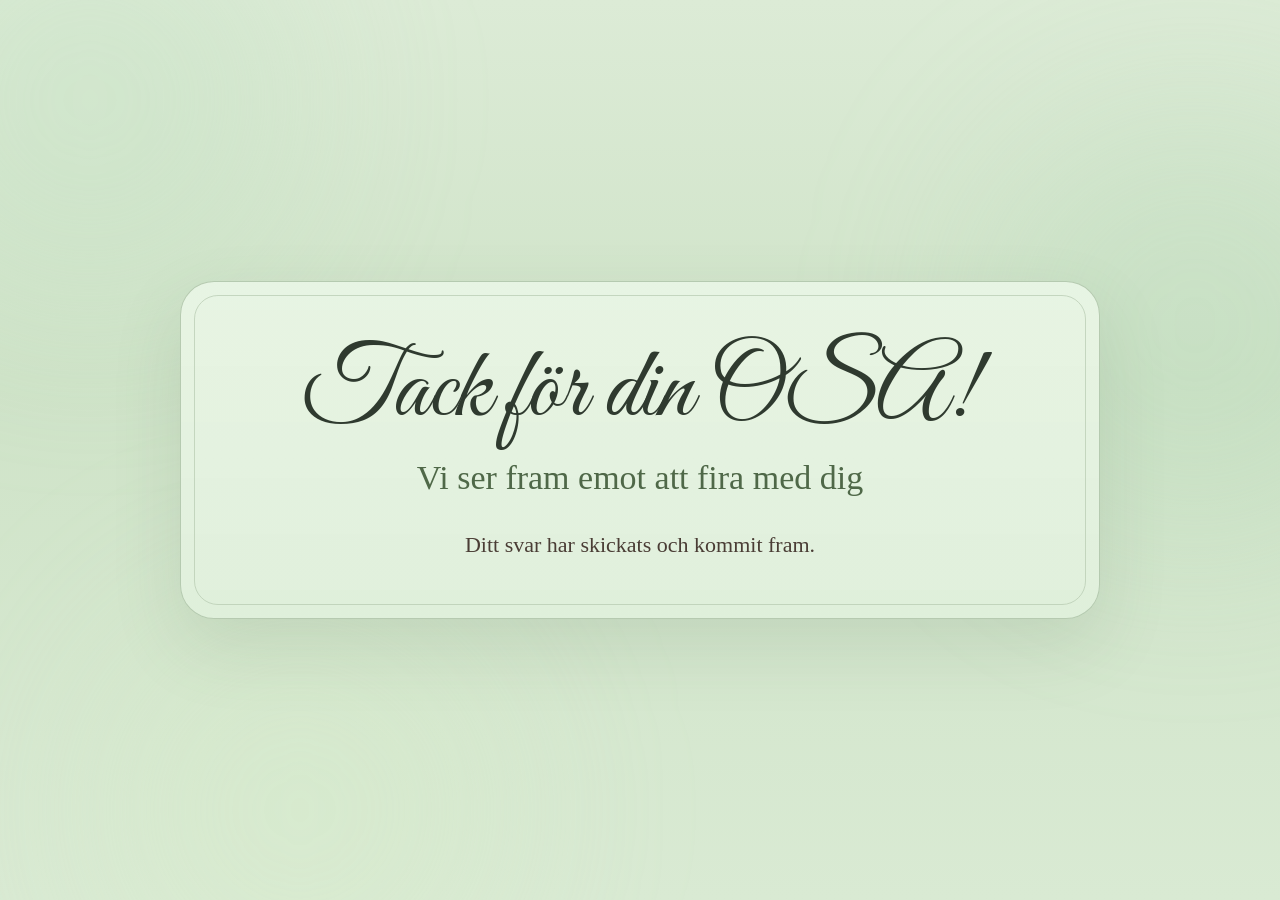
==== tack.html @ 83afa723 "uppdatering" ====
<!doctype html>
<html lang="sv">
  <head>
    <meta charset="UTF-8" />
    <meta name="viewport" content="width=device-width, initial-scale=1.0" />
    <title>Tack för din OSA</title>
    <link rel="preconnect" href="https://fonts.googleapis.com" />
    <link rel="preconnect" href="https://fonts.gstatic.com" crossorigin />
    <link
      href="https://fonts.googleapis.com/css2?family=Great+Vibes&display=swap"
      rel="stylesheet"
    />
    <link rel="stylesheet" href="style.css" />
  </head>
  <body>
    <div class="color-wash wash-1" aria-hidden="true"></div>
    <div class="color-wash wash-2" aria-hidden="true"></div>
    <div class="color-wash wash-3" aria-hidden="true"></div>

    <img
      class="flower-background"
      src="./flowers4.jpg"
      alt=""
      aria-hidden="true"
      loading="eager"
      decoding="async"
    />

    <main class="page">
      <section class="invite-card">
        <div class="content">
          <h1 class="hero-script">Tack för din OSA!</h1>
          <p class="hero-date">Vi ser fram emot att fira med dig</p>

          <section class="welcome-section">
            <p class="welcome-text">
              Ditt svar har skickats och kommit fram.
            </p>
          </section>
        </div>
      </section>
    </main>
  </body>
</html>
---- style.css ----
:root {
  --bg: #dcebd6;
  --paper: rgba(232, 244, 228, 0.9);
  --paper-strong: rgba(238, 248, 235, 0.95);
  --line: rgba(184, 205, 179, 0.95);
  --text: #4a3d35;
  --muted: #677062;
  --green: #6f8c62;
  --green-dark: #4f6848;
  --shadow: 0 28px 70px rgba(88, 110, 88, 0.14);
}

* {
  box-sizing: border-box;
}

html,
body {
  margin: 0;
  padding: 0;
}

html {
  background: #dcebd6;
}

body {
  min-height: 100vh;
  position: relative;
  overflow-x: hidden;
  color: var(--text);
  background: linear-gradient(180deg, #dcebd6 0%, #cfe3c8 42%, #d9ead3 100%);
  font-family: Georgia, "Times New Roman", serif;
}

.color-wash {
  position: fixed;
  z-index: 0;
  border-radius: 999px;
  filter: blur(90px);
  pointer-events: none;
}

.wash-1 {
  top: -110px;
  left: -120px;
  width: 420px;
  height: 420px;
  background: rgba(194, 225, 194, 0.32);
}

.wash-2 {
  top: 110px;
  right: -130px;
  width: 430px;
  height: 430px;
  background: rgba(178, 214, 184, 0.28);
}

.wash-3 {
  bottom: -120px;
  left: 90px;
  width: 420px;
  height: 420px;
  background: rgba(214, 235, 200, 0.28);
}

.flower-background {
  position: fixed;
  top: 50%;
  left: 50%;
  z-index: 1;
  width: 110vw;
  height: 110vh;
  transform: translate(-50%, -50%);
  object-fit: cover;
  object-position: center;
  pointer-events: none;
  user-select: none;
  opacity: 0.24;
  filter: saturate(1.18) contrast(1.04) brightness(1.02);
}

.page {
  position: relative;
  z-index: 3;
  width: min(920px, calc(100% - 32px));
  min-height: 100vh;
  margin: 0 auto;
  display: flex;
  align-items: center;
  justify-content: center;
  padding: 42px 0;
}

.invite-card {
  position: relative;
  overflow: hidden;
  width: 100%;
  padding: 56px 34px;
  text-align: center;
  border-radius: 34px;
  border: 1px solid rgba(180, 201, 174, 0.95);
  background:
    linear-gradient(180deg, rgba(231, 244, 227, 0.88), rgba(223, 239, 218, 0.9)),
    var(--paper);
  backdrop-filter: blur(8px);
  box-shadow: var(--shadow);
}

.invite-card::before {
  content: "";
  position: absolute;
  inset: 13px;
  border-radius: 24px;
  border: 1px solid rgba(178, 198, 173, 0.65);
  pointer-events: none;
  z-index: 4;
}

.content {
  position: relative;
  z-index: 3;
}

h1 {
  margin: 0;
}

.hero-script {
  margin: 0;
  font-family: "Great Vibes", cursive;
  font-size: clamp(56px, 8vw, 100px);
  line-height: 1.1;
  font-weight: 400;
  color: #2f3a2f;
  letter-spacing: 0;
}

.hero-date {
  margin: 8px 0 0;
  font-size: clamp(22px, 3vw, 34px);
  line-height: 1.3;
  color: var(--green-dark);
}

.welcome-section {
  max-width: 620px;
  margin: 26px auto 0;
}

.welcome-text {
  margin: 0;
  font-size: 22px;
  line-height: 1.6;
  color: var(--text);
}

.info-grid {
  margin-top: 34px;
  display: grid;
  grid-template-columns: repeat(2, minmax(0, 1fr));
  gap: 16px;
  text-align: left;
}

.info-box {
  padding: 18px;
  border-radius: 24px;
  border: 1px solid var(--line);
  background: var(--paper-strong);
  box-shadow: 0 10px 24px rgba(121, 96, 67, 0.04);
}

.info-box span {
  display: block;
  font-family: Arial, sans-serif;
  font-size: 12px;
  letter-spacing: 0.2em;
  text-transform: uppercase;
  color: var(--green-dark);
}

.info-box p {
  margin: 10px 0 0;
  font-size: 22px;
  line-height: 1.45;
}

.rsvp-section {
  margin-top: 42px;
  padding: 28px 22px;
  border-radius: 28px;
  border: 1px solid var(--line);
  background: var(--paper-strong);
  box-shadow: 0 10px 24px rgba(121, 96, 67, 0.04);
  text-align: left;
}

.rsvp-text {
  margin: 0 0 24px;
  font-size: 22px;
  line-height: 1.45;
  color: var(--text);
  text-align: center;
}

.rsvp-form {
  display: block;
}

.form-grid {
  display: grid;
  grid-template-columns: repeat(2, minmax(0, 1fr));
  gap: 16px;
}

.form-field {
  display: flex;
  flex-direction: column;
}

.form-field-wide {
  grid-column: 1 / -1;
}

.form-field label {
  margin-bottom: 8px;
  font-family: Arial, sans-serif;
  font-size: 12px;
  letter-spacing: 0.18em;
  text-transform: uppercase;
  color: var(--green-dark);
}

.form-field input,
.form-field select,
.form-field textarea {
  width: 100%;
  padding: 14px 16px;
  border: 1px solid var(--line);
  border-radius: 18px;
  background: rgba(248, 252, 246, 0.95);
  color: var(--text);
  font-family: Arial, sans-serif;
  font-size: 16px;
  line-height: 1.4;
  outline: none;
  transition: border-color 0.2s ease, box-shadow 0.2s ease;
}

.form-field input:focus,
.form-field select:focus,
.form-field textarea:focus {
  border-color: rgba(111, 140, 98, 0.75);
  box-shadow: 0 0 0 4px rgba(111, 140, 98, 0.12);
}

.form-field textarea {
  resize: vertical;
  min-height: 120px;
}

.rsvp-button {
  margin-top: 22px;
  padding: 14px 24px;
  border: 0;
  border-radius: 999px;
  background: linear-gradient(180deg, #7f9b72 0%, #6f8c62 100%);
  color: #fff;
  font-family: Arial, sans-serif;
  font-size: 16px;
  font-weight: 600;
  cursor: pointer;
  box-shadow: 0 10px 24px rgba(111, 140, 98, 0.22);
  transition: transform 0.15s ease, box-shadow 0.15s ease;
}

.rsvp-button:hover {
  transform: translateY(-1px);
  box-shadow: 0 14px 28px rgba(111, 140, 98, 0.28);
}

.hidden-honey {
  position: absolute !important;
  left: -9999px !important;
  opacity: 0 !important;
  pointer-events: none !important;
}

@media (max-width: 900px) {
  .flower-background {
    opacity: 0.18;
  }
}

@media (max-width: 640px) {
  .page {
    width: min(100% - 20px, 920px);
    padding: 18px 0;
  }

  .invite-card {
    padding: 30px 18px;
    border-radius: 28px;
  }

  .invite-card::before {
    inset: 10px;
    border-radius: 20px;
  }

  .hero-script {
    font-size: clamp(44px, 14vw, 74px);
    line-height: 1.08;
  }

  .hero-date {
    font-size: 24px;
    margin-top: 4px;
  }

  .welcome-text {
    font-size: 20px;
    line-height: 1.55;
  }

  .info-grid {
    grid-template-columns: 1fr;
  }

  .info-box p {
    font-size: 20px;
  }

  .rsvp-section {
    margin-top: 30px;
    padding: 22px 16px;
    border-radius: 22px;
  }

  .form-grid {
    grid-template-columns: 1fr;
  }

  .form-field-wide {
    grid-column: auto;
  }

  .rsvp-button {
    width: 100%;
  }
}
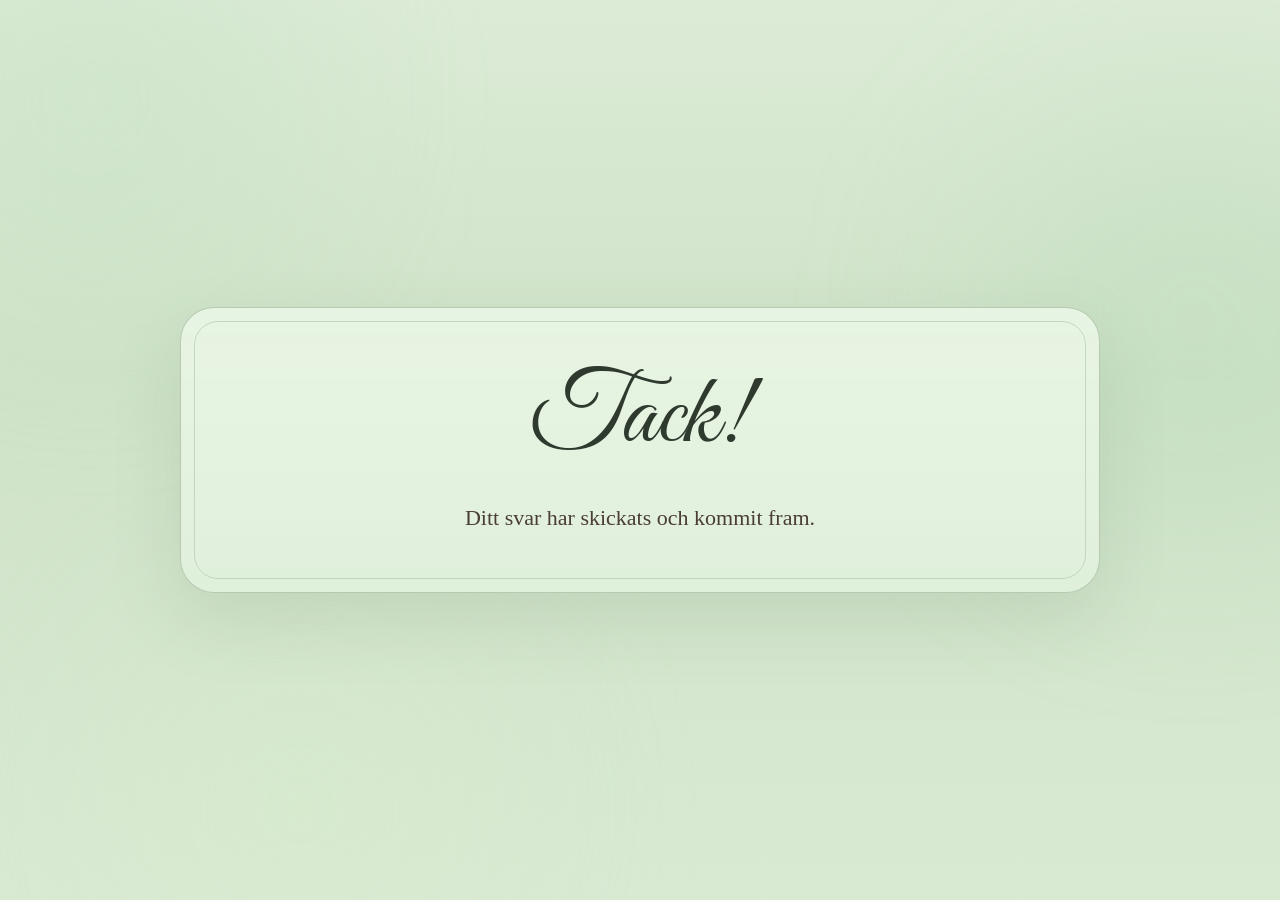
==== commit 1ee721e7: "uppdatering" ====
--- a/tack.html
+++ b/tack.html
@@ -29,8 +29,7 @@
     <main class="page">
       <section class="invite-card">
         <div class="content">
-          <h1 class="hero-script">Tack för din OSA!</h1>
-          <p class="hero-date">Vi ser fram emot att fira med dig</p>
+          <h1 class="hero-script">Tack!</h1>
 
           <section class="welcome-section">
             <p class="welcome-text">
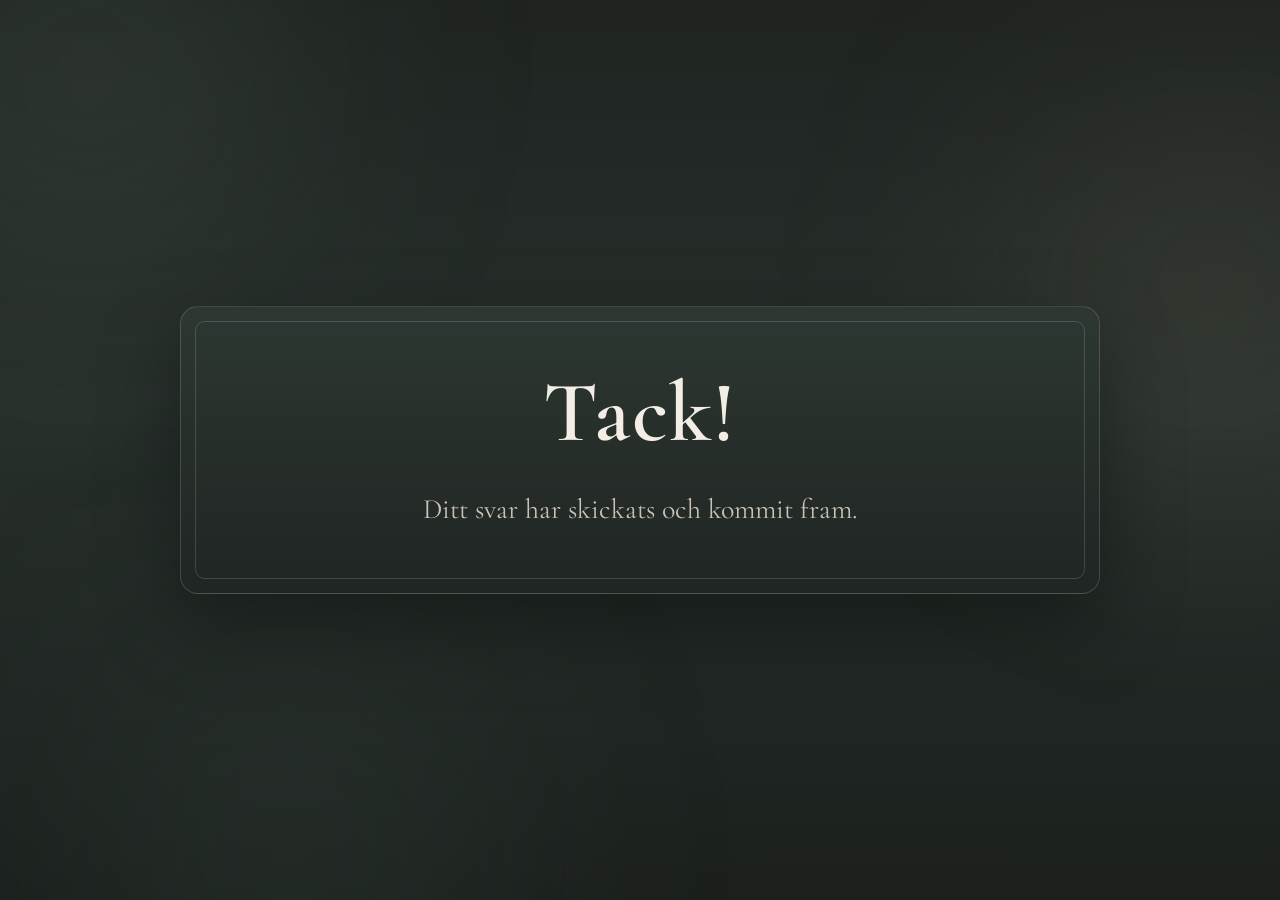
==== commit c349dcf6: "uppdatering" ====
--- a/tack.html
+++ b/tack.html
@@ -7,7 +7,7 @@
     <link rel="preconnect" href="https://fonts.googleapis.com" />
     <link rel="preconnect" href="https://fonts.gstatic.com" crossorigin />
     <link
-      href="https://fonts.googleapis.com/css2?family=Great+Vibes&display=swap"
+      href="https://fonts.googleapis.com/css2?family=Cormorant+Garamond:wght@500;600;700&family=Inter:wght@400;500;600;700&display=swap"
       rel="stylesheet"
     />
     <link rel="stylesheet" href="style.css" />
--- a/style.css
+++ b/style.css
@@ -1,13 +1,17 @@
 :root {
-  --bg: #dcebd6;
-  --paper: rgba(232, 244, 228, 0.9);
-  --paper-strong: rgba(238, 248, 235, 0.95);
-  --line: rgba(184, 205, 179, 0.95);
-  --text: #4a3d35;
-  --muted: #677062;
-  --green: #6f8c62;
-  --green-dark: #4f6848;
-  --shadow: 0 28px 70px rgba(88, 110, 88, 0.14);
+  --bg: #1f2421;
+  --bg-soft: #2b332f;
+  --paper: rgba(43, 52, 47, 0.92);
+  --paper-strong: rgba(36, 44, 40, 0.96);
+  --line: rgba(214, 220, 208, 0.18);
+  --line-strong: rgba(230, 234, 226, 0.28);
+  --text: #f2eee6;
+  --muted: #c8c1b4;
+  --label: #d8d2c5;
+  --accent: #d9ccb3;
+  --accent-dark: #bca987;
+  --input-bg: rgba(255, 255, 255, 0.03);
+  --shadow: 0 30px 80px rgba(0, 0, 0, 0.34);
 }
 
 * {
@@ -21,7 +25,7 @@
 }
 
 html {
-  background: #dcebd6;
+  background: var(--bg);
 }
 
 body {
@@ -29,40 +33,40 @@
   position: relative;
   overflow-x: hidden;
   color: var(--text);
-  background: linear-gradient(180deg, #dcebd6 0%, #cfe3c8 42%, #d9ead3 100%);
-  font-family: Georgia, "Times New Roman", serif;
+  background: linear-gradient(180deg, #1f2421 0%, #28302c 45%, #1b201d 100%);
+  font-family: "Inter", Arial, sans-serif;
 }
 
 .color-wash {
   position: fixed;
   z-index: 0;
   border-radius: 999px;
-  filter: blur(90px);
+  filter: blur(120px);
   pointer-events: none;
 }
 
 .wash-1 {
-  top: -110px;
+  top: -140px;
   left: -120px;
   width: 420px;
   height: 420px;
-  background: rgba(194, 225, 194, 0.32);
+  background: rgba(103, 120, 102, 0.18);
 }
 
 .wash-2 {
-  top: 110px;
-  right: -130px;
-  width: 430px;
-  height: 430px;
-  background: rgba(178, 214, 184, 0.28);
-}
-
-.wash-3 {
-  bottom: -120px;
-  left: 90px;
+  top: 80px;
+  right: -140px;
   width: 420px;
   height: 420px;
-  background: rgba(214, 235, 200, 0.28);
+  background: rgba(145, 130, 104, 0.12);
+}
+
+.wash-3 {
+  bottom: -160px;
+  left: 80px;
+  width: 420px;
+  height: 420px;
+  background: rgba(85, 101, 88, 0.16);
 }
 
 .flower-background {
@@ -77,8 +81,8 @@
   object-position: center;
   pointer-events: none;
   user-select: none;
-  opacity: 0.24;
-  filter: saturate(1.18) contrast(1.04) brightness(1.02);
+  opacity: 50;
+  filter: saturate(0.45) contrast(1.05) brightness(0.45);
 }
 
 .page {
@@ -97,23 +101,23 @@
   position: relative;
   overflow: hidden;
   width: 100%;
-  padding: 56px 34px;
+  padding: 64px 40px;
   text-align: center;
-  border-radius: 34px;
-  border: 1px solid rgba(180, 201, 174, 0.95);
+  border-radius: 18px;
+  border: 1px solid var(--line);
   background:
-    linear-gradient(180deg, rgba(231, 244, 227, 0.88), rgba(223, 239, 218, 0.9)),
+    linear-gradient(180deg, rgba(46, 56, 51, 0.94), rgba(31, 37, 34, 0.96)),
     var(--paper);
-  backdrop-filter: blur(8px);
+  backdrop-filter: blur(4px);
   box-shadow: var(--shadow);
 }
 
 .invite-card::before {
   content: "";
   position: absolute;
-  inset: 13px;
-  border-radius: 24px;
-  border: 1px solid rgba(178, 198, 173, 0.65);
+  inset: 14px;
+  border-radius: 10px;
+  border: 1px solid var(--line);
   pointer-events: none;
   z-index: 4;
 }
@@ -129,79 +133,90 @@
 
 .hero-script {
   margin: 0;
-  font-family: "Great Vibes", cursive;
-  font-size: clamp(56px, 8vw, 100px);
-  line-height: 1.1;
-  font-weight: 400;
-  color: #2f3a2f;
-  letter-spacing: 0;
+  font-family: "Cormorant Garamond", Georgia, serif;
+  font-size: clamp(56px, 8vw, 86px);
+  line-height: 0.98;
+  font-weight: 600;
+  color: var(--text);
+  letter-spacing: 0.02em;
 }
 
 .hero-date {
-  margin: 8px 0 0;
-  font-size: clamp(22px, 3vw, 34px);
+  margin: 18px 0 0;
+  font-family: "Inter", Arial, sans-serif;
+  font-size: clamp(15px, 2vw, 20px);
   line-height: 1.3;
-  color: var(--green-dark);
+  letter-spacing: 0.28em;
+  text-transform: uppercase;
+  color: var(--accent);
 }
 
 .welcome-section {
   max-width: 620px;
-  margin: 26px auto 0;
+  margin: 34px auto 0;
 }
 
 .welcome-text {
   margin: 0;
-  font-size: 22px;
-  line-height: 1.6;
-  color: var(--text);
+  font-family: "Cormorant Garamond", Georgia, serif;
+  font-size: 28px;
+  line-height: 1.45;
+  color: var(--muted);
 }
 
 .info-grid {
-  margin-top: 34px;
+  margin-top: 42px;
   display: grid;
   grid-template-columns: repeat(2, minmax(0, 1fr));
-  gap: 16px;
+  gap: 14px;
   text-align: left;
 }
 
 .info-box {
-  padding: 18px;
-  border-radius: 24px;
-  border: 1px solid var(--line);
-  background: var(--paper-strong);
-  box-shadow: 0 10px 24px rgba(121, 96, 67, 0.04);
+  padding: 22px 20px;
+  border-radius: 10px;
+  border: 1px solid var(--line);
+  background: rgba(255, 255, 255, 0.02);
+  box-shadow: none;
 }
 
 .info-box span {
   display: block;
-  font-family: Arial, sans-serif;
-  font-size: 12px;
-  letter-spacing: 0.2em;
-  text-transform: uppercase;
-  color: var(--green-dark);
+  font-family: "Inter", Arial, sans-serif;
+  font-size: 11px;
+  font-weight: 600;
+  letter-spacing: 0.26em;
+  text-transform: uppercase;
+  color: var(--label);
 }
 
 .info-box p {
   margin: 10px 0 0;
-  font-size: 22px;
-  line-height: 1.45;
+  font-family: "Cormorant Garamond", Georgia, serif;
+  font-size: 34px;
+  line-height: 1.15;
+  color: var(--text);
 }
 
 .rsvp-section {
   margin-top: 42px;
-  padding: 28px 22px;
-  border-radius: 28px;
-  border: 1px solid var(--line);
-  background: var(--paper-strong);
-  box-shadow: 0 10px 24px rgba(121, 96, 67, 0.04);
+  padding: 32px 24px 24px;
+  border-radius: 12px;
+  border: 1px solid var(--line);
+  background: rgba(255, 255, 255, 0.02);
+  box-shadow: none;
   text-align: left;
 }
 
 .rsvp-text {
   margin: 0 0 24px;
-  font-size: 22px;
-  line-height: 1.45;
-  color: var(--text);
+  font-family: "Inter", Arial, sans-serif;
+  font-size: 14px;
+  font-weight: 600;
+  line-height: 1.4;
+  letter-spacing: 0.22em;
+  text-transform: uppercase;
+  color: var(--accent);
   text-align: center;
 }
 
@@ -226,11 +241,12 @@
 
 .form-field label {
   margin-bottom: 8px;
-  font-family: Arial, sans-serif;
-  font-size: 12px;
-  letter-spacing: 0.18em;
-  text-transform: uppercase;
-  color: var(--green-dark);
+  font-family: "Inter", Arial, sans-serif;
+  font-size: 11px;
+  font-weight: 600;
+  letter-spacing: 0.22em;
+  text-transform: uppercase;
+  color: var(--label);
 }
 
 .form-field input,
@@ -239,21 +255,27 @@
   width: 100%;
   padding: 14px 16px;
   border: 1px solid var(--line);
-  border-radius: 18px;
-  background: rgba(248, 252, 246, 0.95);
+  border-radius: 8px;
+  background: var(--input-bg);
   color: var(--text);
-  font-family: Arial, sans-serif;
-  font-size: 16px;
+  font-family: "Inter", Arial, sans-serif;
+  font-size: 15px;
   line-height: 1.4;
   outline: none;
-  transition: border-color 0.2s ease, box-shadow 0.2s ease;
+  transition: border-color 0.2s ease, box-shadow 0.2s ease, background 0.2s ease;
+}
+
+.form-field input::placeholder,
+.form-field textarea::placeholder {
+  color: rgba(242, 238, 230, 0.42);
 }
 
 .form-field input:focus,
 .form-field select:focus,
 .form-field textarea:focus {
-  border-color: rgba(111, 140, 98, 0.75);
-  box-shadow: 0 0 0 4px rgba(111, 140, 98, 0.12);
+  border-color: var(--line-strong);
+  box-shadow: 0 0 0 4px rgba(217, 204, 179, 0.08);
+  background: rgba(255, 255, 255, 0.05);
 }
 
 .form-field textarea {
@@ -263,22 +285,25 @@
 
 .rsvp-button {
   margin-top: 22px;
-  padding: 14px 24px;
-  border: 0;
+  padding: 15px 24px;
+  border: 1px solid rgba(217, 204, 179, 0.22);
   border-radius: 999px;
-  background: linear-gradient(180deg, #7f9b72 0%, #6f8c62 100%);
-  color: #fff;
-  font-family: Arial, sans-serif;
-  font-size: 16px;
-  font-weight: 600;
+  background: linear-gradient(180deg, #d9ccb3 0%, #bca987 100%);
+  color: #1f2421;
+  font-family: "Inter", Arial, sans-serif;
+  font-size: 15px;
+  font-weight: 700;
+  letter-spacing: 0.08em;
+  text-transform: uppercase;
   cursor: pointer;
-  box-shadow: 0 10px 24px rgba(111, 140, 98, 0.22);
-  transition: transform 0.15s ease, box-shadow 0.15s ease;
+  box-shadow: 0 12px 28px rgba(0, 0, 0, 0.2);
+  transition: transform 0.15s ease, box-shadow 0.15s ease, filter 0.15s ease;
 }
 
 .rsvp-button:hover {
   transform: translateY(-1px);
-  box-shadow: 0 14px 28px rgba(111, 140, 98, 0.28);
+  box-shadow: 0 16px 34px rgba(0, 0, 0, 0.26);
+  filter: brightness(1.03);
 }
 
 .hidden-honey {
@@ -290,7 +315,7 @@
 
 @media (max-width: 900px) {
   .flower-background {
-    opacity: 0.18;
+    opacity: 0.07;
   }
 }
 
@@ -301,28 +326,29 @@
   }
 
   .invite-card {
-    padding: 30px 18px;
-    border-radius: 28px;
+    padding: 34px 18px;
+    border-radius: 14px;
   }
 
   .invite-card::before {
     inset: 10px;
-    border-radius: 20px;
+    border-radius: 8px;
   }
 
   .hero-script {
-    font-size: clamp(44px, 14vw, 74px);
-    line-height: 1.08;
+    font-size: clamp(42px, 13vw, 68px);
+    line-height: 1;
   }
 
   .hero-date {
+    font-size: 13px;
+    margin-top: 12px;
+    letter-spacing: 0.22em;
+  }
+
+  .welcome-text {
     font-size: 24px;
-    margin-top: 4px;
-  }
-
-  .welcome-text {
-    font-size: 20px;
-    line-height: 1.55;
+    line-height: 1.45;
   }
 
   .info-grid {
@@ -330,13 +356,13 @@
   }
 
   .info-box p {
-    font-size: 20px;
+    font-size: 28px;
   }
 
   .rsvp-section {
     margin-top: 30px;
     padding: 22px 16px;
-    border-radius: 22px;
+    border-radius: 10px;
   }
 
   .form-grid {
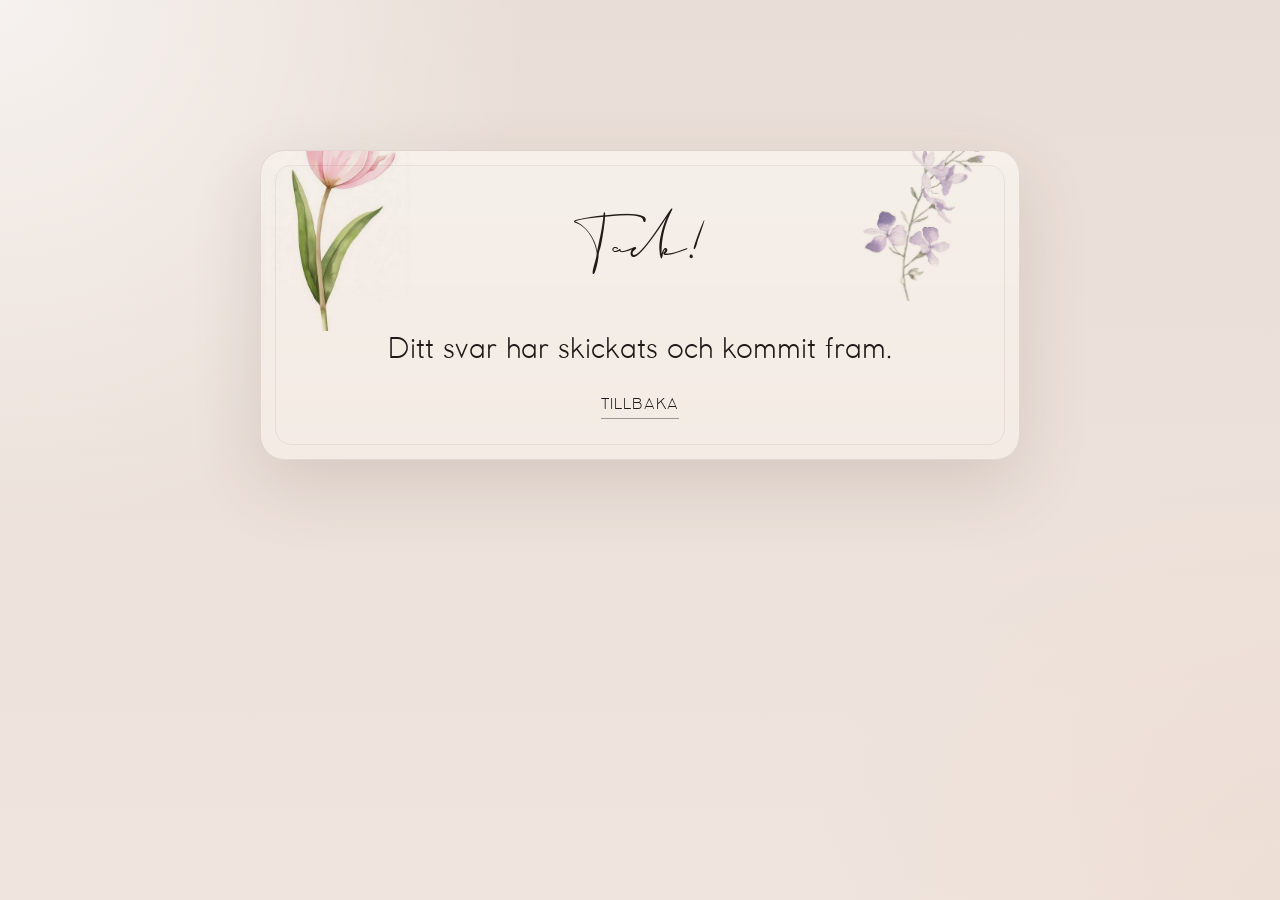
==== commit a6743cf9: "uppdatering" ====
--- a/tack.html
+++ b/tack.html
@@ -4,40 +4,39 @@
     <meta charset="UTF-8" />
     <meta name="viewport" content="width=device-width, initial-scale=1.0" />
     <title>Tack för din OSA</title>
-    <link rel="preconnect" href="https://fonts.googleapis.com" />
-    <link rel="preconnect" href="https://fonts.gstatic.com" crossorigin />
-    <link
-      href="https://fonts.googleapis.com/css2?family=Cormorant+Garamond:wght@500;600;700&family=Inter:wght@400;500;600;700&display=swap"
-      rel="stylesheet"
-    />
     <link rel="stylesheet" href="style.css" />
   </head>
   <body>
-    <div class="color-wash wash-1" aria-hidden="true"></div>
-    <div class="color-wash wash-2" aria-hidden="true"></div>
-    <div class="color-wash wash-3" aria-hidden="true"></div>
+    <div class="page-shell">
+      <main class="page thankyou-card">
+        <section class="invite-card">
+          <img
+            class="corner-flower corner-flower-left"
+            src="./flowers1.jpg"
+            alt=""
+            aria-hidden="true"
+            loading="eager"
+            decoding="async"
+          />
 
-    <img
-      class="flower-background"
-      src="./flowers4.jpg"
-      alt=""
-      aria-hidden="true"
-      loading="eager"
-      decoding="async"
-    />
+          <img
+            class="corner-flower corner-flower-right"
+            src="./flowers2.jpg"
+            alt=""
+            aria-hidden="true"
+            loading="eager"
+            decoding="async"
+          />
 
-    <main class="page">
-      <section class="invite-card">
-        <div class="content">
-          <h1 class="hero-script">Tack!</h1>
-
-          <section class="welcome-section">
-            <p class="welcome-text">
+          <div class="thankyou-inner">
+            <h1 class="thankyou-title">Tack!</h1>
+            <p class="thankyou-text">
               Ditt svar har skickats och kommit fram.
             </p>
-          </section>
-        </div>
-      </section>
-    </main>
+            <a class="back-link" href="./index.html">Tillbaka</a>
+          </div>
+        </section>
+      </main>
+    </div>
   </body>
 </html>
--- a/style.css
+++ b/style.css
@@ -1,17 +1,32 @@
+@font-face {
+  font-family: "Hello Paris Script";
+  src: url("./fonts/hello-paris-script.woff2") format("woff2");
+  font-weight: normal;
+  font-style: normal;
+  font-display: swap;
+}
+
+@font-face {
+  font-family: "Cocomat Pro";
+  src: url("./fonts/cocomat-light.ttf") format("truetype");
+  font-weight: normal;
+  font-style: normal;
+  font-display: swap;
+}
+
 :root {
-  --bg: #1f2421;
-  --bg-soft: #2b332f;
-  --paper: rgba(43, 52, 47, 0.92);
-  --paper-strong: rgba(36, 44, 40, 0.96);
-  --line: rgba(214, 220, 208, 0.18);
-  --line-strong: rgba(230, 234, 226, 0.28);
-  --text: #f2eee6;
-  --muted: #c8c1b4;
-  --label: #d8d2c5;
-  --accent: #d9ccb3;
-  --accent-dark: #bca987;
-  --input-bg: rgba(255, 255, 255, 0.03);
-  --shadow: 0 30px 80px rgba(0, 0, 0, 0.34);
+  --page-bg: #e9ded7;
+  --page-bg-2: #efe5de;
+  --card-bg: #f3ebe4;
+  --card-bg-soft: #f7f1ec;
+  --line: rgba(84, 61, 45, 0.12);
+  --line-strong: rgba(84, 61, 45, 0.18);
+  --text: #1f1a17;
+  --muted: #2e2622;
+  --label: #574a42;
+  --accent: #8c6b61;
+  --shadow: 0 26px 70px rgba(77, 53, 41, 0.14);
+  --input-bg: rgba(255, 255, 255, 0.68);
 }
 
 * {
@@ -25,90 +40,77 @@
 }
 
 html {
-  background: var(--bg);
+  background: linear-gradient(180deg, var(--page-bg) 0%, var(--page-bg-2) 100%);
 }
 
 body {
   min-height: 100vh;
-  position: relative;
-  overflow-x: hidden;
   color: var(--text);
-  background: linear-gradient(180deg, #1f2421 0%, #28302c 45%, #1b201d 100%);
-  font-family: "Inter", Arial, sans-serif;
-}
-
-.color-wash {
+  font-family: "Cocomat Pro", "Trebuchet MS", "Helvetica Neue", Arial, sans-serif;
+  background:
+    radial-gradient(circle at top left, rgba(255, 255, 255, 0.6), transparent 34%),
+    radial-gradient(circle at bottom right, rgba(233, 200, 185, 0.22), transparent 30%),
+    linear-gradient(180deg, var(--page-bg) 0%, var(--page-bg-2) 100%);
+}
+
+img {
+  max-width: 100%;
+  display: block;
+}
+
+a {
+  color: inherit;
+}
+
+.page-shell {
+  position: relative;
+  min-height: 100vh;
+  overflow: hidden;
+}
+
+.outer-flower {
   position: fixed;
+  width: 260px;
+  height: 260px;
+  border-radius: 999px;
+  filter: blur(40px);
+  opacity: 0.14;
+  pointer-events: none;
   z-index: 0;
-  border-radius: 999px;
-  filter: blur(120px);
-  pointer-events: none;
-}
-
-.wash-1 {
-  top: -140px;
-  left: -120px;
-  width: 420px;
-  height: 420px;
-  background: rgba(103, 120, 102, 0.18);
-}
-
-.wash-2 {
-  top: 80px;
-  right: -140px;
-  width: 420px;
-  height: 420px;
-  background: rgba(145, 130, 104, 0.12);
-}
-
-.wash-3 {
-  bottom: -160px;
-  left: 80px;
-  width: 420px;
-  height: 420px;
-  background: rgba(85, 101, 88, 0.16);
-}
-
-.flower-background {
-  position: fixed;
-  top: 50%;
-  left: 50%;
-  z-index: 1;
-  width: 110vw;
-  height: 110vh;
-  transform: translate(-50%, -50%);
-  object-fit: cover;
-  object-position: center;
-  pointer-events: none;
-  user-select: none;
-  opacity: 50;
-  filter: saturate(0.45) contrast(1.05) brightness(0.45);
+}
+
+.outer-flower-1 {
+  top: -60px;
+  left: -40px;
+  background: #d5c0b4;
+}
+
+.outer-flower-2 {
+  right: -40px;
+  bottom: 40px;
+  background: #dfcdbd;
 }
 
 .page {
   position: relative;
-  z-index: 3;
-  width: min(920px, calc(100% - 32px));
-  min-height: 100vh;
+  z-index: 2;
+  width: min(1100px, calc(100% - 32px));
   margin: 0 auto;
-  display: flex;
-  align-items: center;
-  justify-content: center;
-  padding: 42px 0;
+  padding: 36px 0 56px;
 }
 
 .invite-card {
   position: relative;
   overflow: hidden;
   width: 100%;
-  padding: 64px 40px;
-  text-align: center;
-  border-radius: 18px;
+  max-width: 760px;
+  margin: 0 auto;
+  padding: 48px 54px 40px;
+  border-radius: 24px;
   border: 1px solid var(--line);
   background:
-    linear-gradient(180deg, rgba(46, 56, 51, 0.94), rgba(31, 37, 34, 0.96)),
-    var(--paper);
-  backdrop-filter: blur(4px);
+    linear-gradient(180deg, rgba(255, 255, 255, 0.22), rgba(255, 255, 255, 0)),
+    var(--card-bg);
   box-shadow: var(--shadow);
 }
 
@@ -116,112 +118,182 @@
   content: "";
   position: absolute;
   inset: 14px;
-  border-radius: 10px;
-  border: 1px solid var(--line);
+  border: 1px solid rgba(84, 61, 45, 0.08);
+  border-radius: 16px;
   pointer-events: none;
-  z-index: 4;
 }
 
 .content {
   position: relative;
-  z-index: 3;
-}
-
-h1 {
+  z-index: 2;
+}
+
+.corner-flower {
+  position: absolute;
+  z-index: 1;
+  object-fit: cover;
+  mix-blend-mode: multiply;
+  opacity: 0.95;
+  pointer-events: none;
+}
+
+.corner-flower-left {
+  top: 0;
+  left: 0;
+  width: 150px;
+  height: 180px;
+  object-position: center;
+}
+
+.corner-flower-right {
+  top: 0;
+  right: 0;
+  width: 180px;
+  height: 150px;
+  object-position: center;
+}
+
+.hero-date {
   margin: 0;
+  text-align: center;
+  font-size: 14px;
+  letter-spacing: 0.45em;
+  text-transform: uppercase;
+  color: var(--text);
+  font-family: "Century Gothic", "Trebuchet MS", Arial, sans-serif;
 }
 
 .hero-script {
-  margin: 0;
-  font-family: "Cormorant Garamond", Georgia, serif;
-  font-size: clamp(56px, 8vw, 86px);
-  line-height: 0.98;
-  font-weight: 600;
-  color: var(--text);
-  letter-spacing: 0.02em;
-}
-
-.hero-date {
   margin: 18px 0 0;
-  font-family: "Inter", Arial, sans-serif;
-  font-size: clamp(15px, 2vw, 20px);
-  line-height: 1.3;
-  letter-spacing: 0.28em;
-  text-transform: uppercase;
-  color: var(--accent);
+  text-align: center;
+  font-family: "Hello Paris Script", cursive;
+  font-weight: normal;
+  color: #111;
+  line-height: 0.95;
+}
+
+.hero-script span {
+  display: block;
+}
+
+.hero-script span:first-child {
+  font-size: clamp(64px, 9vw, 120px);
+}
+
+.hero-script span:last-child {
+  margin-top: 4px;
+  font-size: clamp(90px, 12vw, 142px);
 }
 
 .welcome-section {
-  max-width: 620px;
-  margin: 34px auto 0;
+  max-width: 560px;
+  margin: 28px auto 0;
+  text-align: center;
 }
 
 .welcome-text {
   margin: 0;
-  font-family: "Cormorant Garamond", Georgia, serif;
-  font-size: 28px;
-  line-height: 1.45;
-  color: var(--muted);
+  font-size: clamp(18px, 2vw, 24px);
+  line-height: 1.5;
+  color: var(--text);
+}
+
+.welcome-text a {
+  text-decoration-thickness: 1px;
+  text-underline-offset: 3px;
+}
+
+.welcome-text-secondary {
+  margin-top: 20px;
 }
 
 .info-grid {
-  margin-top: 42px;
+  position: relative;
+  z-index: 3;
+  margin-top: 34px;
   display: grid;
   grid-template-columns: repeat(2, minmax(0, 1fr));
-  gap: 14px;
+  gap: 16px;
+}
+
+.info-box {
+  padding: 18px 18px 16px;
+  border-radius: 14px;
+  border: 1px solid var(--line-strong);
+  background: rgba(255, 255, 255, 0.4);
+  backdrop-filter: blur(4px);
   text-align: left;
-}
-
-.info-box {
-  padding: 22px 20px;
-  border-radius: 10px;
-  border: 1px solid var(--line);
-  background: rgba(255, 255, 255, 0.02);
-  box-shadow: none;
 }
 
 .info-box span {
   display: block;
-  font-family: "Inter", Arial, sans-serif;
-  font-size: 11px;
-  font-weight: 600;
-  letter-spacing: 0.26em;
+  margin-bottom: 8px;
+  font-size: 12px;
+  letter-spacing: 0.08em;
   text-transform: uppercase;
   color: var(--label);
 }
 
 .info-box p {
-  margin: 10px 0 0;
-  font-family: "Cormorant Garamond", Georgia, serif;
-  font-size: 34px;
-  line-height: 1.15;
-  color: var(--text);
+  margin: 0;
+  font-size: clamp(20px, 2.2vw, 28px);
+  line-height: 1.2;
+  font-style: italic;
+  color: #16110f;
+  font-family: "Century Gothic", "Trebuchet MS", Arial, sans-serif;
+}
+
+.bottom-flowers {
+  position: relative;
+  height: 290px;
+  margin-top: 8px;
+  margin-bottom: 8px;
+}
+
+.bottom-flower {
+  position: absolute;
+  bottom: 0;
+  mix-blend-mode: darken;
+  opacity: 1;
+  pointer-events: none;
+}
+
+.bottom-flower-left {
+  left: 0%;
+  bottom: 20px;
+  width: 260px;
+  height: 240px;
+  object-fit: contain;
+  object-position: left bottom;
+}
+
+.bottom-flower-right {
+  right: 4%;
+  bottom: 10px;
+  width: 230px;
+  height: 170px;
+  object-fit: cover;
+  object-position: center top;
+  overflow: hidden;
 }
 
 .rsvp-section {
-  margin-top: 42px;
-  padding: 32px 24px 24px;
-  border-radius: 12px;
-  border: 1px solid var(--line);
-  background: rgba(255, 255, 255, 0.02);
-  box-shadow: none;
-  text-align: left;
+  position: relative;
+  z-index: 3;
+  margin-top: 12px;
+  padding: 28px 24px 24px;
+  border-radius: 18px;
+  border: 1px solid var(--line-strong);
+  background: rgba(255, 255, 255, 0.5);
 }
 
 .rsvp-text {
-  margin: 0 0 24px;
-  font-family: "Inter", Arial, sans-serif;
-  font-size: 14px;
-  font-weight: 600;
-  line-height: 1.4;
-  letter-spacing: 0.22em;
+  margin: 0 0 22px;
+  text-align: center;
+  font-size: 20px;
+  letter-spacing: 0.12em;
   text-transform: uppercase;
-  color: var(--accent);
-  text-align: center;
-}
-
-.rsvp-form {
-  display: block;
+  color: #6d5147;
 }
 
 .form-grid {
@@ -241,10 +313,8 @@
 
 .form-field label {
   margin-bottom: 8px;
-  font-family: "Inter", Arial, sans-serif;
-  font-size: 11px;
-  font-weight: 600;
-  letter-spacing: 0.22em;
+  font-size: 15px;
+  letter-spacing: 0.06em;
   text-transform: uppercase;
   color: var(--label);
 }
@@ -253,29 +323,29 @@
 .form-field select,
 .form-field textarea {
   width: 100%;
-  padding: 14px 16px;
-  border: 1px solid var(--line);
-  border-radius: 8px;
+  padding: 14px 15px;
+  border: 1px solid rgba(84, 61, 45, 0.14);
+  border-radius: 12px;
   background: var(--input-bg);
   color: var(--text);
-  font-family: "Inter", Arial, sans-serif;
-  font-size: 15px;
-  line-height: 1.4;
+  font: inherit;
+  font-size: 20px;
   outline: none;
   transition: border-color 0.2s ease, box-shadow 0.2s ease, background 0.2s ease;
 }
 
 .form-field input::placeholder,
 .form-field textarea::placeholder {
-  color: rgba(242, 238, 230, 0.42);
+  color: rgba(45, 35, 30, 0.9);
+  font-size: 17px;
 }
 
 .form-field input:focus,
 .form-field select:focus,
 .form-field textarea:focus {
-  border-color: var(--line-strong);
-  box-shadow: 0 0 0 4px rgba(217, 204, 179, 0.08);
-  background: rgba(255, 255, 255, 0.05);
+  border-color: rgba(140, 107, 97, 0.35);
+  box-shadow: 0 0 0 4px rgba(140, 107, 97, 0.08);
+  background: rgba(255, 255, 255, 0.85);
 }
 
 .form-field textarea {
@@ -284,26 +354,30 @@
 }
 
 .rsvp-button {
+  display: inline-flex;
+  align-items: center;
+  justify-content: center;
   margin-top: 22px;
   padding: 15px 24px;
-  border: 1px solid rgba(217, 204, 179, 0.22);
+  min-width: 200px;
+  border: 1px solid rgba(84, 61, 45, 0.12);
   border-radius: 999px;
-  background: linear-gradient(180deg, #d9ccb3 0%, #bca987 100%);
-  color: #1f2421;
-  font-family: "Inter", Arial, sans-serif;
+  background: #d8bdae;
+  color: #241b17;
+  font: inherit;
   font-size: 15px;
-  font-weight: 700;
+  font-weight: 600;
   letter-spacing: 0.08em;
   text-transform: uppercase;
   cursor: pointer;
-  box-shadow: 0 12px 28px rgba(0, 0, 0, 0.2);
   transition: transform 0.15s ease, box-shadow 0.15s ease, filter 0.15s ease;
+  box-shadow: 0 10px 24px rgba(90, 62, 50, 0.12);
 }
 
 .rsvp-button:hover {
   transform: translateY(-1px);
-  box-shadow: 0 16px 34px rgba(0, 0, 0, 0.26);
-  filter: brightness(1.03);
+  box-shadow: 0 14px 28px rgba(90, 62, 50, 0.16);
+  filter: brightness(1.02);
 }
 
 .hidden-honey {
@@ -313,45 +387,116 @@
   pointer-events: none !important;
 }
 
-@media (max-width: 900px) {
-  .flower-background {
-    opacity: 0.07;
+.thankyou-card {
+  min-height: 70vh;
+  display: flex;
+  align-items: center;
+  justify-content: center;
+}
+
+.thankyou-inner {
+  text-align: center;
+  max-width: 520px;
+  margin: 0 auto;
+}
+
+.thankyou-title {
+  margin: 0;
+  font-family: "Hello Paris Script", cursive;
+  font-size: clamp(64px, 10vw, 110px);
+  font-weight: normal;
+  line-height: 0.95;
+}
+
+.thankyou-text {
+  margin: 24px 0 0;
+  font-size: clamp(22px, 2.4vw, 28px);
+  line-height: 1.5;
+}
+
+.back-link {
+  display: inline-block;
+  margin-top: 24px;
+  font-size: 15px;
+  letter-spacing: 0.08em;
+  text-transform: uppercase;
+  text-decoration: none;
+  border-bottom: 1px solid rgba(31, 26, 23, 0.4);
+  padding-bottom: 4px;
+}
+
+@media (max-width: 820px) {
+  .invite-card {
+    padding: 38px 26px 30px;
+  }
+
+  .corner-flower-left {
+    width: 120px;
+    height: 150px;
+  }
+
+  .corner-flower-right {
+    width: 138px;
+    height: 118px;
+  }
+
+  .bottom-flowers {
+    height: 240px;
+  }
+
+  .bottom-flower-left {
+    left: 10%;
+    width: 180px;
+    height: 220px;
+  }
+
+  .bottom-flower-right {
+    right: 7%;
+    width: 130px;
+    height: 140px;
   }
 }
 
 @media (max-width: 640px) {
   .page {
-    width: min(100% - 20px, 920px);
-    padding: 18px 0;
+    width: min(100% - 18px, 1100px);
+    padding: 16px 0 28px;
   }
 
   .invite-card {
-    padding: 34px 18px;
-    border-radius: 14px;
+    padding: 28px 16px 22px;
+    border-radius: 18px;
   }
 
   .invite-card::before {
     inset: 10px;
-    border-radius: 8px;
-  }
-
-  .hero-script {
-    font-size: clamp(42px, 13vw, 68px);
-    line-height: 1;
+    border-radius: 12px;
   }
 
   .hero-date {
-    font-size: 13px;
-    margin-top: 12px;
-    letter-spacing: 0.22em;
+    font-size: 12px;
+    letter-spacing: 0.3em;
+  }
+
+  .hero-script span:first-child {
+    font-size: clamp(44px, 12vw, 60px);
+  }
+
+  .hero-script span:last-child {
+    font-size: clamp(58px, 15vw, 78px);
+  }
+
+  .welcome-section {
+    margin-top: 20px;
   }
 
   .welcome-text {
-    font-size: 24px;
-    line-height: 1.45;
-  }
-
-  .info-grid {
+    font-size: 19px;
+    line-height: 1.55;
+  }
+
+  .info-grid,
+  .form-grid {
     grid-template-columns: 1fr;
   }
 
@@ -359,14 +504,36 @@
     font-size: 28px;
   }
 
+  .bottom-flowers {
+    height: 180px;
+    margin-top: 4px;
+  }
+
+  .bottom-flower-left {
+    left: 0;
+    width: 130px;
+    height: 165px;
+  }
+
+  .bottom-flower-right {
+    right: 0;
+    width: 96px;
+    height: 104px;
+  }
+
+  .corner-flower-left {
+    width: 88px;
+    height: 110px;
+  }
+
+  .corner-flower-right {
+    width: 96px;
+    height: 86px;
+  }
+
   .rsvp-section {
-    margin-top: 30px;
-    padding: 22px 16px;
-    border-radius: 10px;
-  }
-
-  .form-grid {
-    grid-template-columns: 1fr;
+    padding: 22px 14px 18px;
+    border-radius: 14px;
   }
 
   .form-field-wide {
@@ -376,4 +543,17 @@
   .rsvp-button {
     width: 100%;
   }
+
+}
+  .rsvp-text,
+.form-field label,
+.form-field input,
+.form-field select,
+.form-field textarea,
+.rsvp-button {
+  color: #2b2420;
+}
+.plain-font {
+  font-family: Arial, sans-serif;
+  color: #2b2420;
 }
